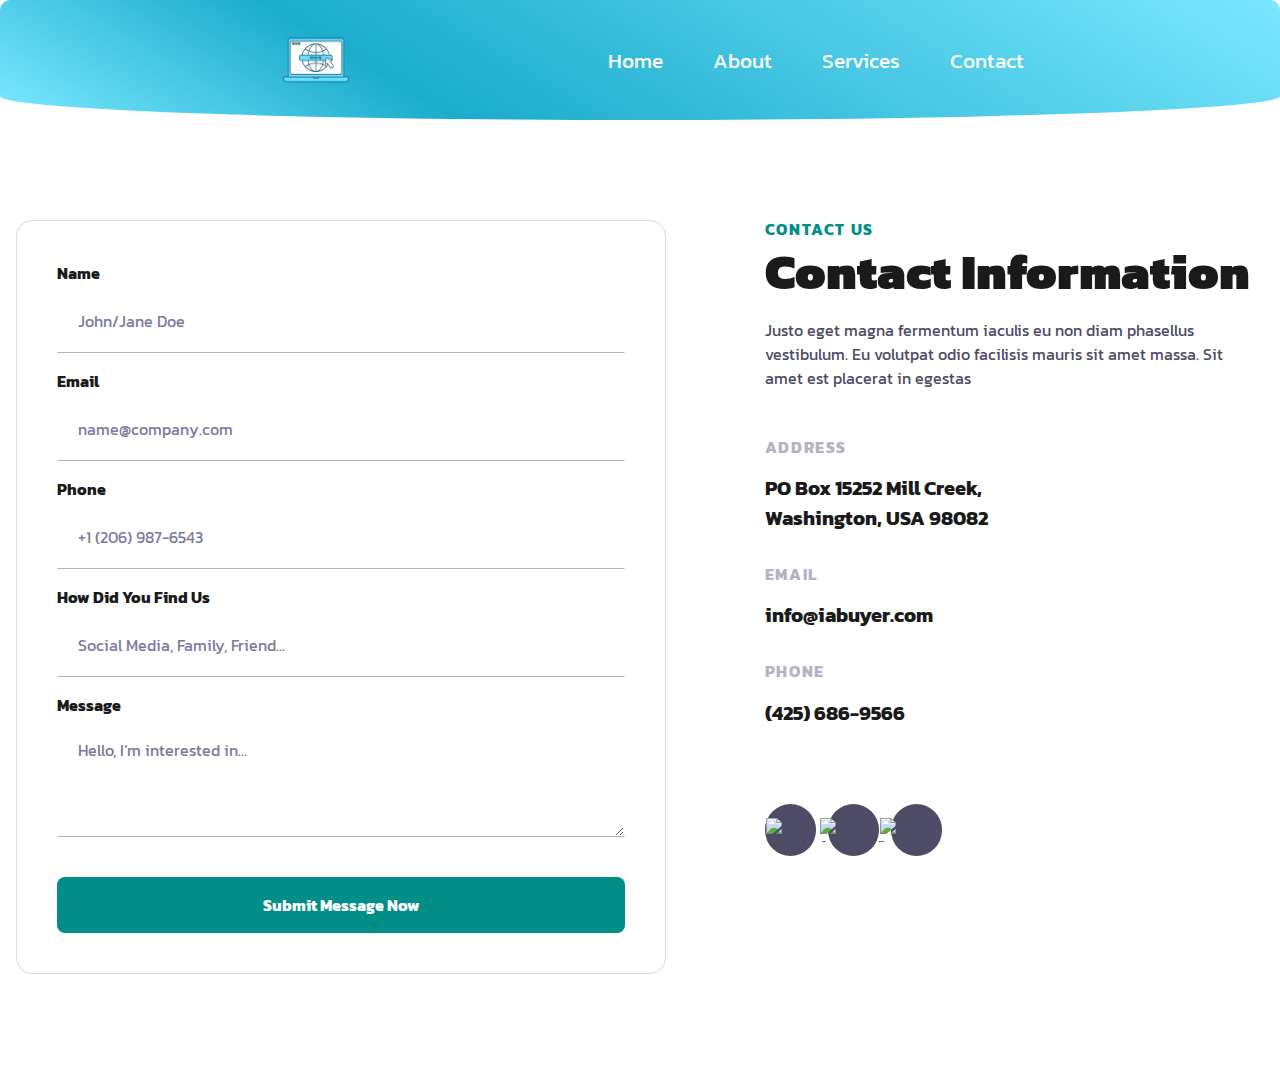
==== contact.html @ 54dea3d8 "Added a contact page and footer" ====
<!DOCTYPE html>
<html lang="en">
<head>
    <meta charset="UTF-8">
    <meta http-equiv="X-UA-Compatible" content="IE=edge">
    <meta name="viewport" content="width=device-width, initial-scale=1.0">
    <link rel="stylesheet" href="./css/style.css">
    <link rel="stylesheet" href="./css/contact.css">
    <link rel="preconnect" href="https://fonts.googleapis.com">
    <link rel="preconnect" href="https://fonts.gstatic.com" crossorigin>
    <link href="https://fonts.googleapis.com/css2?family=Kanit:wght@500&display=swap" rel="stylesheet">
    <title>Acrux Web Solutions</title>
</head>
<body>

    <header>
        <nav class="navbar">
            
            <img src="images/logo.png" class="logo-img" alt="Logo Picture">
            <ul class="nav-menu">
               
                <li class="nav-item">
                    <a href="index.html" class="nav-link">Home</a>
                </li>
                <li class="nav-item">
                    <a href="#" class="nav-link">About</a>
                </li>

                <li class="nav-item">
                    <a href="#" class="nav-link">Services</a>
                </li>

                <li class="nav-item">
                    <a href="contact.html" class="nav-link">Contact</a>
                </li>
           </ul>
           <div class="hamburger">
                <span class="bar"></span>
                <span class="bar"></span>
                <span class="bar"></span>
                <span class="bar"></span>
           </div>
       </nav>
</header>

          <!-- ============================================ -->
<!--                Contact Form                  -->
<!-- ============================================ -->
<main>
<section id="cs-contact-490">
    <div class="cs-container">
        <!-- Contact Info -->
        <div class="cs-content">
            <span class="cs-topper">Contact Us</span>
            <h2 class="cs-title">Contact Information</h2>
            <p class="cs-text">
                Justo eget magna fermentum iaculis eu non diam phasellus vestibulum. Eu volutpat odio facilisis mauris sit amet massa. Sit amet est placerat in egestas
            </p>
            
            <!--Address-->
            <span class="cs-header">Address</span>
            <a href="" class="cs-link">
                PO Box 15252 Mill Creek, <br>Washington, USA 98082
            </a>
            <!--Email-->
            <span class="cs-header">Email</span>
            <a href="mailtp:info@iabuyer.com" class="cs-link">info@iabuyer.com</a>
            <!--Phone-->
            <span class="cs-header">Phone</span>
            <a href="tel:425-686-9566" class="cs-link">(425) 686-9566</a>

            <!--Social Buttons-->
            <div class="cs-social">
                <a class="cs-social-link" aria-label="visit google profile" href="">
                    <img class="cs-social-img" aria-hidden="true" loading="lazy" decoding="async" src="https://csimg.nyc3.digitaloceanspaces.com/Social/google.svg" alt="google" width="11" height="11">
                </a>
                <a class="cs-social-link" aria-label="visit facebook profile" href="">
                    <img class="cs-social-img" aria-hidden="true" loading="lazy" decoding="async" src="https://csimg.nyc3.digitaloceanspaces.com/Social/Facebook.svg" alt="facebook" width="6" height="11">
                </a>
                <a class="cs-social-link" aria-label="visit instagram profile" href="">
                    <img class="cs-social-img" aria-hidden="true" loading="lazy" decoding="async" src="https://csimg.nyc3.digitaloceanspaces.com/Social/instagram.svg" alt="instagram" width="11" height="11">
                </a>
            </div>
        </div>
        <!-- Form -->
        <form id="cs-form-490" name="Contact Form" method="post">
            <label>
                Name
                <input required type="text" id="name-490" name="name" placeholder="John/Jane Doe">
            </label>
            <label>
                Email
                <input required type="text" id="email-490" name="email" placeholder="name@company.com">
            </label>
            <label>
                Phone
                <input required type="text" id="phone-490" name="phone" placeholder="+1 (206) 987-6543">
            </label>
            <label>
                How Did You Find Us
                <input type="text" id="find-490" name="find-us" placeholder="Social Media, Family, Friend...">
            </label>
            <label class="cs-label-message">
                Message
                <textarea required name="Message" id="message-490" placeholder="Hello, I’m interested in..."></textarea>
            </label>
            <button class="cs-button-solid" type="submit">Submit Message Now</button>
        </form>
    </div>
</section>
 </main>

 <script src="app.js"></script>
</body>
</html>
---- css/style.css ----
* {
    padding: 0;
    margin: 0;
    box-sizing: border-box;
    font-family: 'Kanit', sans-serif;
}

html {
    scroll-behavior: smooth;
 
  }

/* HEADER NAV BAR */
header {
    background: rgb(122,231,255);
    background: linear-gradient(31deg, rgba(122,231,255,1) 1%, rgba(27,172,204,1) 31%, rgba(122,231,255,1) 100%); 
    /* min-height: 60vh; */
    border-top-left-radius:10px;
    border-top-right-radius:10px;
    border-bottom-left-radius: 50% 20%;
    border-bottom-right-radius: 50% 20%;
}

.logo-img {
    height: 120px;
    
}

li {
    list-style: none;
}

a {
    color: #393e46;  
    text-decoration: none;
}

.navbar {
    min-height: 70px;
    display: flex;
    justify-content: space-evenly;
    align-items: center;
    padding: 0 24px;
    
    
}

.nav-menu {
    display: flex;
    justify-content: space-between;
    align-items: center;
    gap: 50px;
}

.nav-link {
    transition: 1s ease;
    color: #fff;
    font-size: 1.3em;
}

.nav-link:hover {
    color: aqua;
}

.hamburger {
    display: none;
    cursor: pointer;

}

.bar {
    display: block;
    width: 32px;
    height: 3px;
    margin: 5px auto;
    -webkit-transition: all 0.3s ease-in-out;
    transition: all 0.3s ease-in-out;
    background-color: #fff;
}




/* END */

/* HEAD Info*/

.text-with-picture  {
    display: flex;
    align-items: center;
    justify-content: center;
   

}

.text-box {
    color: #fff;
    width: 20%;
   
    
}

.text-box h1 {
    font-size: 3.0em;
}

.btn{
display: inline-block;
outline: none;
cursor: pointer;
font-size: 16px;
line-height: 20px;
font-weight: 600;
border-radius: 8px;
padding: 13px 23px;
border: 1px solid #222222;
transition: box-shadow 0.2s ease 0s, -ms-transform 0.1s ease 0s, -webkit-transform 0.1s ease 0s, transform 0.1s ease 0s;
background: #fff;
color: #222222;
text-transform: uppercase;
}



/* HEAD END*/


.sec-main {
    background-color: #fff;
    color: #777473;
    /* background-color: #f5f5f5; */
}


.sec-main-two {
    background-color: #f5f5f5;
    color: #777473;
    margin-top: 75px;
    height: 60vh;
    
  
}

.sec-main-two h2 {
    font-size: 1.6em;
    text-align: center;
   
}



.demo10{background:#fff;padding:30px 0}
.pricingTable10{text-align:center}
.pricingTable10 .pricingTable-header{padding:30px 0;  background: rgb(122,231,255);
    background: linear-gradient(31deg, rgba(122,231,255,1) 1%, rgba(27,172,204,1) 31%, rgba(122,231,255,1) 100%);;position:relative;transition:all .3s ease 0s}
.pricingTable10:hover .pricingTable-header{background:#09b2c6}
.pricingTable10 .pricingTable-header:after,.pricingTable10 .pricingTable-header:before{content:"";width:16px;height:16px;border-radius:50%;border:1px solid #d9d9d8;position:absolute;bottom:12px}
.pricingTable10 .pricingTable-header:before{left:40px}
.pricingTable10 .pricingTable-header:after{right:40px}
.pricingTable10 .heading{font-size:20px;color:#fff;text-transform:uppercase;letter-spacing:2px;margin-top:0}
.pricingTable10 .price-value{display:inline-block;position:relative;font-size:55px;font-weight:700;color:#fff;transition:all .3s ease 0s}
.pricingTable10:hover .price-value{color:#fff}
.pricingTable10 .currency{font-size:30px;font-weight:700;position:absolute;top:6px;left:-19px}
.pricingTable10 .month{font-size:16px;color:#fff;position:absolute;bottom:15px;right:-30px;text-transform:uppercase}
.pricingTable10 .pricing-content{padding-top:50px;background:#fff;position:relative}
.pricingTable10 .pricing-content:after,.pricingTable10 .pricing-content:before{content:"";width:16px;height:16px;border-radius:50%;border:1px solid #7c7c7c;position:absolute;top:12px}
.pricingTable10 .pricing-content:before{left:40px}
.pricingTable10 .pricing-content:after{right:40px}
.pricingTable10 .pricing-content ul{padding:0 20px;margin:0;list-style:none}
.pricingTable10 .pricing-content ul:after,.pricingTable10 .pricing-content ul:before{content:"";width:8px;height:46px;border-radius:3px;background:linear-gradient(to bottom,#818282 50%,#727373 50%);position:absolute;top:-22px;z-index:1;box-shadow:0 0 5px #707070;transition:all .3s ease 0s}
.pricingTable10:hover .pricing-content ul:after,.pricingTable10:hover .pricing-content ul:before{background:linear-gradient(to bottom,#40c4db 50%,#34bacc 50%)}
.pricingTable10 .pricing-content ul:before{left:44px}
.pricingTable10 .pricing-content ul:after{right:44px}
.pricingTable10 .pricing-content ul li{font-size:18px;font-weight:700;color:#777473;padding:10px 0;border-bottom:1px solid #d9d9d8}
.pricingTable10 .pricing-content ul li:last-child{border-bottom:none}
.pricingTable10 .read{display:inline-block;font-size:16px;color:#fff;text-transform:uppercase;background: rgb(122,231,255);
  background: linear-gradient(31deg, rgba(122,231,255,1) 1%, rgba(27,172,204,1) 31%, rgba(122,231,255,1) 100%); ;padding:8px 25px;margin:30px 0;transition:all .3s ease 0s}
.pricingTable10 .read:hover{text-decoration:none}
.pricingTable10:hover .read{background: rgb(122,231,255);
  background: linear-gradient(31deg, rgba(122,231,255,1) 1%, rgba(27,172,204,1) 31%, rgba(122,231,255,1) 100%); }
@media screen and (max-width:990px){.pricingTable10{margin-bottom:25px}
}

   


/*-- -------------------------- -->
<---          Footer            -->
<--- -------------------------- -*/

/* Mobile - 360px */
@media only screen and (min-width: 0rem) {
    :root {
      /* remove this whole :root and put in your global css file that's shared on all pages, then just remove this section from all other Stitches you add later, only need this once in your global stylesheet */
      --primary: #FFBA43;
      --primaryLight: #001F3F;
      --secondary: #FFBA43;
      --secondaryLight: #FFBA43;
      --headerColor: #1a1a1a;
      --bodyTextColor: #6c61bd;
      --bodyTextColorWhite: #FAFBFC;
      /* 13px - 16px */
      --topperFontSize: clamp(0.8125rem, 1.6vw, 1rem);
      /* 31px - 49px */
      --headerFontSize: clamp(1.9375rem, 3.9vw, 3.0625rem);
      --bodyFontSize: 1rem;
      /* 60px - 100px top and bottom */
      --sectionPadding: clamp(3.75rem, 7.82vw, 6.25rem) 1rem;
    }
    #cs-footer-269 {
      /* remove the font family so the Stitch inherits the fonts from your global stylesheet */
    
      /* 60px - 100px top and bottom */
      padding: clamp(3.75rem, 7.82vw, 6.25rem) 1rem;
      background: rgb(122,231,255);
      background: linear-gradient(31deg, rgba(122,231,255,1) 1%, rgba(27,172,204,1) 31%, rgba(122,231,255,1) 100%); 
      /* Navigation Links */
      /* Contact Links */
    }
    #cs-footer-269 .cs-container {
      width: 100%;
      /* reset on tablet */
      max-width: 34.375rem;
      margin: auto;
      display: flex;
      justify-content: flex-start;
      align-items: flex-start;
      flex-wrap: wrap;
      /* 68px - 100px */
      column-gap: clamp(4.25rem, calc(10%), 6.25rem);
    }
    #cs-footer-269 .cs-logo-group {
      /* takes up all the space, lets the other ul's wrap below it */
      width: 100%;
      position: relative;
    }
    #cs-footer-269 .cs-logo {
      /* 210px - 240px */
      width: clamp(13.125rem, 8vw, 15rem);
      height: auto;
      display: block;
      /* 28px - 44px */
      margin-bottom: clamp(1.75rem, 4.17vw, 2.75rem);
    }
    #cs-footer-269 .cs-logo-img {
      width: 100%;
      height: auto;
    }
    #cs-footer-269 .cs-text {
      /* 14px - 16px */
      font-size: clamp(0.875rem, 2.5vw, 1rem);
      line-height: 1.5em;
      margin: 0;
      margin-bottom: 2rem;
      /* changes to 305px at desktop */
      max-width: 33.75rem;
      color: var(--bodyTextColorWhite);
    }
    #cs-footer-269 .cs-nav {
      padding: 0;
      margin: 0;
    }
    #cs-footer-269 .cs-nav-li {
      list-style: none;
      line-height: 1.5em;
      margin-bottom: 0.5rem;
    }
    #cs-footer-269 .cs-nav-li:last-of-type {
      margin-bottom: 0;
    }
    #cs-footer-269 .cs-header {
      font-size: 1rem;
      line-height: 1.5em;
      font-weight: 700;
      margin-bottom: 0.875rem;
      color: var(--bodyTextColorWhite);
      position: relative;
      display: block;
    }
    #cs-footer-269 .cs-nav-link {
      font-size: 1rem;
      text-decoration: none;
      line-height: 1.5em;
      color: var(--bodyTextColorWhite);
      position: relative;
    }
    #cs-footer-269 .cs-nav-link:before {
      /* underline */
      content: '';
      width: 0%;
      height: 0.125rem;
      /* current color of the parent */
      background: currentColor;
      opacity: 1;
      position: absolute;
      display: block;
      bottom: -0.125rem;
      left: 0;
      transition: width .3s;
    }
    #cs-footer-269 .cs-nav-link:hover:before {
      width: 100%;
    }
    #cs-footer-269 .cs-contact {
      margin: 0;
      padding: 0;
      width: auto;
      display: flex;
      flex-direction: column;
      align-self: stretch;
    }
    #cs-footer-269 .cs-contact-li {
      list-style: none;
      margin-bottom: 0rem;
    }
    #cs-footer-269 .cs-contact-li:last-of-type {
      margin-bottom: 0;
    }
    #cs-footer-269 .cs-contact-link {
      font-size: 1rem;
      text-decoration: none;
      line-height: 1.5em;
      text-align: left;
      color: var(--bodyTextColorWhite);
      display: inline-block;
    }
    #cs-footer-269 .cs-contact-link:hover {
      text-decoration: underline;
    }
    #cs-footer-269 .cs-address {
      font-size: 1rem;
      margin-bottom: 1.25rem;
    }
    #cs-footer-269 .cs-social-group {
      /* pushes away from the other flex items */
      margin-top: auto;
      margin-left: auto;
    }
    #cs-footer-269 .cs-social {
      display: inline-flex;
      justify-content: flex-start;
      gap: 0.75rem;
    }
    #cs-footer-269 .cs-social-link {
      width: 1.5rem;
      height: 1.5rem;
      background: rgb(122,231,255);
      background: linear-gradient(31deg, rgba(122,231,255,1) 1%, rgba(27,172,204,1) 31%, rgba(122,231,255,1) 100%); 
      border-radius: 50%;
      display: flex;
      justify-content: center;
      align-items: center;
      position: relative;
      z-index: 1;
      transition: transform 0.3s, background-color 0.3s;
    }
    #cs-footer-269 .cs-social-link:hover {
      background-color: var(--primary);
      transform: translateY(-0.1875rem);
    }
    #cs-footer-269 .cs-social-img {
      height: 0.8125rem;
      width: auto;
      display: block;
    }
  }
  /* Tablet - 768px */
  @media only screen and (min-width: 48rem) {
    #cs-footer-269 .cs-container {
      max-width: 80rem;
      row-gap: 0;
    }
    #cs-footer-269 .cs-logo-group {
      width: auto;
      /* pushes everything to the right of it as far as possible in a flexbox */
      margin-right: auto;
    }
    #cs-footer-269 .cs-text {
      width: 80%;
      max-width: 19.0625rem;
      margin: 0;
    }
    #cs-footer-269 .cs-nav,
    #cs-footer-269 .cs-contact {
      /* 8px - 12px */
      margin-top: clamp(0.5rem, 1.2vw, 0.75rem);
    }
  }
                                  


                           

/* MEDIA QUERIESSSSS */

@media(max-width: 768px) {

    .navbar {
        display: flex;
        justify-content: space-between;
        align-items: center;
    }

    .hamburger {
        display: block;
        
    }

    .hamburger.active .bar:nth-child(2) {
        opacity: 0;
    }

    .hamburger.active .bar:nth-child(1) {
        transform: translateY(8px) rotate(45deg);
    }

    .hamburger.active .bar:nth-child(3) {
        transform: translateY(-8px) rotate(-45deg);
    }

    .nav-menu {
        position: fixed;
        left: -100%;
        top: 120px;
        gap: 0;
        flex-direction: column;
        background: #000C66;
        width: 50%;
        height: 50%;
        text-align: center;
        transition: 0.3s;
        z-index: 2;
        
    }

    .nav-item {
        margin: 16px 0;
        
    }

    .nav-menu.active {
        left: 0;
    }

    .nav-link { 
        color: #fff;
    }
  
   

}

@media(max-width: 480px) {

    header {
       margin-bottom: 75px;
    }
  
    .nav-item {
        margin: 13px 0;
        
    }

    .text-box {
        margin-left: 15px;
        width: 90%;
       
    }

    .text-box h1{
        padding-top: 10px;
        font-size: 2em;
    } 


    .text-box p{
        padding-top: 10px;
        font-size: 1.4em;
    }

    .text-box button{
        margin-top: 20px;
    }

    .text-with-picture  {
        display: flex;
        flex-direction: column;
       
    
    }

    .text-with-picture, svg {
        width: 320px;
    }
    
    .sec-main {
        text-align: center;
        padding-top: 50px;
    }

    .sec-main h2 {
        font-size: 1.6em;
   
    }
 
    .sec-main-two {
        padding-top: 150px;
        position: relative;
        z-index: 1;
        
        
    }
   
    .sec-main-two h3 {
        text-align: center;
        font-size: 2em;
        
   
    }

    .sec-main-two .bg {
         background-image: url("data:image/svg+xml,%3Csvg id='Layer_1' data-name='Layer 1' xmlns='http://www.w3.org/2000/svg' viewBox='0 0 400 300' width='406' height='306' class='illustration styles_illustrationTablet__1DWOa'%3E%3Ctitle%3E_%3C/title%3E%3Cpath d='M241.3 57.17c-35.56-9.8-73.33-15.65-109.21-11.3-16.46 2-33.66 6.59-46.33 17.88C69 78.67 60.1 103.41 55.51 124.82c-6.57 30.62 2.33 59.77 25.24 81.43 19.09 18 44.1 28.52 69.34 35.77A350.07 350.07 0 0 0 237 255.46c27.56.76 53.2-1.4 74.64-20.66 14.48-13 24.72-30.37 30.45-49 7.86-25.51 5.72-51.86-9-74.37-14-21.33-36.33-36.3-60.2-44.48C262.63 63.46 252.07 60.13 241.3 57.17Z' fill='%23e6e6e6' opacity='0.3'%3E%3C/path%3E%3Crect x='220.81' y='68.06' width='104.69' height='187.75' fill='%23c9c9c9'%3E%3C/rect%3E%3Crect x='229.47' y='89.47' width='86.65' height='132.14' fill='%23fff'%3E%3C/rect%3E%3Ccircle cx='273.47' cy='238.52' r='10.24' fill='%23fff' opacity='0.56'%3E%3C/circle%3E%3Crect x='264.3' y='75.4' width='29.35' height='4.28' opacity='0.12'%3E%3C/rect%3E%3Ccircle cx='253.67' cy='78.01' r='4.78' fill='%23fff'%3E%3C/circle%3E%3Cpath d='M254.65 175.75l-7.83 8.17a5.85 5.85 0 0 1-9.26-1.09l-10.11-17.25a5.65 5.65 0 0 1-.62-1.53c-.44-1.85-1.66-6.36-3-6.87-1.7-.63-2.12 3.54-2.12 3.54s-4.89-3.26-7 0c-1.26 1.95 1.83 4.53 4.55 6.31a11.77 11.77 0 0 1 4.79 6.28c2.59 8.21 8.93 25.63 16.39 27.06 9.78 1.89 27-12.84 27-12.84Z' fill='%23f4a28c'%3E%3C/path%3E%3Cpath d='M273.64 148.69s-31.15 5.05-27.33 26.57c2.77 15.59 10.9 14.48 10.48 26.36l-.18 7.56 33.14-1s-2.11-14.9 2-25.51S307.29 145.86 273.64 148.69Z' fill='%2368e1fd'%3E%3C/path%3E%3Cpolygon points='280.85 130.09 282.29 148.88 271.88 148.93 275.01 135.24 280.85 130.09' fill='%23f4a28c'%3E%3C/polygon%3E%3Cpath d='M283 152.7s-16.19 4.85-11.09 18.79 13.24 22.78 5.05 27.23-20.32 10.46-20.32 10.46h28l6.66-7.27 5.76-21Z' opacity='0.09'%3E%3C/path%3E%3Cpath d='M274.2 138.21a6.88 6.88 0 0 0 3.52-1.73s-.43 3.42-4.48 6.51Z' fill='%23ce8172' opacity='0.31'%3E%3C/path%3E%3Cpath d='M270.4 128.51s-.63 5.72.24 9.55a2.9 2.9 0 0 0 3.47 2.17 6.37 6.37 0 0 0 5.1-4.68l1.84-5a5.15 5.15 0 0 0-2.14-5.57C275.73 122.59 270.61 125 270.4 128.51Z' fill='%23f4a28c'%3E%3C/path%3E%3Cpolygon points='256.61 209.18 252.54 221.49 294.64 221.49 289.75 208.18 256.61 209.18' fill='%2324285b'%3E%3C/polygon%3E%3Cpath d='M276.39 133.58s.1-2.21 1.76-2 1.54 3.41-.73 3.65Z' fill='%23f4a28c'%3E%3C/path%3E%3Cpath d='M270.19 132.13l-1.66 2.18a.92.92 0 0 0 .54 1.46l2.19.46Z' fill='%23f4a28c'%3E%3C/path%3E%3Cpath d='M278.15 131.58s-6.92 17-1.38 20.19 15.41 2.54 16.71-4.69-5.78-9-5.84-19.15-19.5-9.4-19.71-3.59S278.15 131.58 278.15 131.58Z' fill='%23ffd200'%3E%3C/path%3E%3Cpath d='M283 152.7a8.28 8.28 0 0 1 12.24 1.91 44.41 44.41 0 0 1 7.23 26.79c-1.14 20.11 3.19 32.3-17.86 27.78-15.35-3.3-34-28.49-34-28.49s-6.24-4.13-1.42-10.22 8.51 8.36 8.51 8.36 25.23 21 30.33 14.92C292.46 188.38 269.88 163.78 283 152.7Z' fill='%23f4a28c'%3E%3C/path%3E%3Crect x='74.5' y='44.18' width='104.69' height='187.75' fill='%23c9c9c9'%3E%3C/rect%3E%3Crect x='83.16' y='65.59' width='86.65' height='132.14' fill='%23fff'%3E%3C/rect%3E%3Ccircle cx='127.16' cy='214.64' r='10.24' fill='%23fff' opacity='0.56'%3E%3C/circle%3E%3Crect x='117.99' y='51.52' width='29.35' height='4.28' opacity='0.12'%3E%3C/rect%3E%3Ccircle cx='107.36' cy='54.13' r='4.78' fill='%23fff'%3E%3C/circle%3E%3Cpath d='M149.81 148.19s-.64 22.84 10 27.36c13.22 5.64 27.91-7 34.24-13.46a11.77 11.77 0 0 1 6.84-3.47 9.64 9.64 0 0 0 6-3c3.61-4-4.25-7.66-7.44-4.68a2 2 0 0 0-1.06-2.9c-1-.56-1.88.86-2.47 2.45a8.33 8.33 0 0 1-5 5l-14.44 5.12a5.85 5.85 0 0 1-7.9-6.44l1.23-7.23Z' fill='%23f4a28c'%3E%3C/path%3E%3Cpath d='M154.14 113.11s19.46 8.3 16.48 38.7l-19-1.63Z' fill='%2368e1fd'%3E%3C/path%3E%3Cpath d='M154.14 113.11s19.46 8.3 16.48 38.7l-19-1.63Z' fill='%23fff' opacity='0.36'%3E%3C/path%3E%3Cpolygon points='133.88 87.07 128.48 106.09 139.18 108.32 138.81 93.58 133.88 87.07' fill='%23f4a28c'%3E%3C/polygon%3E%3Cpath d='M139 96.8a7.14 7.14 0 0 1-3.26-2.51s-.27 3.61 3.25 7.63Z' fill='%23ce8172' opacity='0.31'%3E%3C/path%3E%3Cpath d='M128.48 106.09l6.35 1.32s29 3.13 30.21 19.52-15.23 58.25-15.23 58.25h-44S70.59 101.76 128.48 106.09Z' fill='%2368e1fd'%3E%3C/path%3E%3Cpath d='M145 87.62s-.54 6-2.24 9.77a3 3 0 0 1-4 1.51A6.69 6.69 0 0 1 134.43 93l-.86-5.5a5.44 5.44 0 0 1 3.36-5.29C140.71 80.42 145.47 84 145 87.62Z' fill='%23f4a28c'%3E%3C/path%3E%3Cpath d='M115.49 113.73s15 8.74 11.55 28.51-9.3 26.58 3.11 23.81 17.51-9 17.51-9 8.93 7.28 0 12.81-21 5.51-23 15.3H105.83s-1.53-4.29-3.55-9.69S115.49 113.73 115.49 113.73Z' opacity='0.09'%3E%3C/path%3E%3Cpath d='M143.44 87.61a24.08 24.08 0 0 1-5.4-1.4 5 5 0 0 1-1 5.44 4.1 4.1 0 0 1-5.16.74l1.46-7.61a6.15 6.15 0 0 1 4-4.85 22.17 22.17 0 0 1 2.77-.8c2.35-.49 5.31 1.55 7.55.42a1.45 1.45 0 0 1 2.1 1.34c-.07 2.38-1.13 6-4.5 6.67A5.86 5.86 0 0 1 143.44 87.61Z' fill='%23ffd200'%3E%3C/path%3E%3Cpath d='M137.74 91.59s.36-2.3-1.39-2.43-2.29 3.19 0 3.91Z' fill='%23f4a28c'%3E%3C/path%3E%3Ccircle cx='177.67' cy='157.04' r='35.33' opacity='0.08'%3E%3C/circle%3E%3Ccircle cx='177.67' cy='157.04' r='35.33' fill='%23ffd200'%3E%3C/circle%3E%3Cg opacity='0.08'%3E%3Ccircle cx='178.25' cy='149.63' r='35.33'%3E%3C/circle%3E%3C/g%3E%3Ccircle cx='177.67' cy='157.04' r='35.33' opacity='0.08'%3E%3C/circle%3E%3Ccircle cx='178.25' cy='149.63' r='35.33' fill='%23ffd200'%3E%3C/circle%3E%3Cpath d='M176.23 133.92c1-.2 1.35.08 1.55 1.06l.42 2.09c4-.24 6.68 1.26 9 4.33.72.92.62 1.51-.43 2.26L184.9 145c-.88.66-1.39.54-2.15-.37a5.45 5.45 0 0 0-6.12-2.17c-3.62.73-5.06 2.13-4.57 4.56.32 1.57 2 2.26 3.52 2.26a24.89 24.89 0 0 0 3.16-.15 20.36 20.36 0 0 1 5.88 0 7.78 7.78 0 0 1 2.79.85 8.42 8.42 0 0 1 3.47 5.51c.93 4.64-1.54 8.42-6.86 10.34l.44 2.21c.2 1 0 1.38-1 1.58l-2.34.47c-1 .2-1.39-.07-1.59-1l-.44-2.17c-4.37.31-7.66-1.29-9.84-4.83a1.42 1.42 0 0 1 .58-2.16l1.93-1.19c1-.6 1.51-.44 2.2.53 1.42 2.2 3.57 3 6.47 2.42 3.92-.8 5.62-2.43 5.12-4.94a2.67 2.67 0 0 0-2.37-2.27 15 15 0 0 0-4.38 0 19.07 19.07 0 0 1-5.95-.08 8.14 8.14 0 0 1-2.76-.9 7.94 7.94 0 0 1-3.47-5.33c-.93-4.6 1.34-8.25 6.65-10.08l-.42-2.08c-.2-1 .07-1.39 1-1.59Z' fill='%23fff'%3E%3C/path%3E%3Cpath d='M92.28 148.68s-2.48 25.4 10 26.81c9.41 1.07 24.5-4.24 33.72-6.87 4-1.14 5.93-1.67 9-4.47 3.67-3.36 8.77-5.75 4.81-8.94-7-5.67-12 4-12 4a78.18 78.18 0 0 1-18.06 3 7.38 7.38 0 0 1-7.33-9.28l2.33-8.75S98.21 128.75 92.28 148.68Z' fill='%23f4a28c'%3E%3C/path%3E%3Cpath d='M144.42 91.39 145.67 94a1 1 0 0 1-.86 1.39l-2.35 0Z' fill='%23f4a28c'%3E%3C/path%3E%3Cpath d='M105.24 111.74c-6.45 5-16.23 16-16 36.74l26.64 1.7s7.7-22.8-.35-36.45A7 7 0 0 0 105.24 111.74Z' fill='%2368e1fd'%3E%3C/path%3E%3Cpath d='M105.24 111.74c-6.45 5-16.23 16-16 36.74l26.64 1.7s7.7-22.8-.35-36.45A7 7 0 0 0 105.24 111.74Z' fill='%23fff' opacity='0.36'%3E%3C/path%3E%3Cpolygon points='105.83 185.18 105.83 198.15 153.83 198.15 149.81 185.18 105.83 185.18' fill='%2324285b'%3E%3C/polygon%3E%3Cpath d='M210.68 145.66a6.1 6.1 0 0 0-1.49 3.66 3.55 3.55 0 0 0 .39 2.11 3.26 3.26 0 0 0 .93.92c1.45 1 3.68 1.16 4.84-.18a4.41 4.41 0 0 0 .87-2.85c0-1.2.14-3.57-.82-4.49C214.11 143.59 211.69 144.59 210.68 145.66Z' fill='%23f4a28c'%3E%3C/path%3E%3C/svg%3E");
         position: absolute;
         z-index: -1;
         top: 0;
         bottom: 0;
         left: 0;
         right: 0;
         opacity: .2;
   
    }

    .includes {
        padding-top: 40px;
        display: flex;
        flex-direction: column;
        align-items: center;
    }

      

    hr {
        border: 0;
        height: 1px;
        background-image: linear-gradient(to right, rgba(0, 0, 0, 0), rgba(0, 0, 0, 0.75), rgba(0, 0, 0, 0));
    }
}
---- css/contact.css ----
/*-- -------------------------- -->
<---          Contact           -->
<--- -------------------------- -*/

/* Mobile - 360px */
@media only screen and (min-width: 0em) {
    :root {
      /* remove this whole :root and put in your global css file that's shared on all pages, then just remove this section from all other Stitches you add later, only need this once in your global stylesheet */
      --primary: #008E87;
      --primaryLight: #8EFFF9;
      --secondary: #FFBA43;
      --secondaryLight: #FFBA43;
      --headerColor: #1a1a1a;
      --bodyTextColor: #4E4B66;
      --bodyTextColorWhite: #FAFBFC;
      /* 13px - 16px */
      --topperFontSize: clamp(0.8125rem, 1.6vw, 1rem);
      /* 31px - 49px */
      --headerFontSize: clamp(1.9375rem, 3.9vw, 3.0625rem);
      --bodyFontSize: 1rem;
      /* 60px - 100px top and bottom */
      --sectionPadding: clamp(3.75rem, 7.82vw, 6.25rem) 1rem;
    }
    #cs-contact-490 {
      font-family: 'Kanit', sans-serif;
      padding: var(--sectionPadding);
    }
    #cs-contact-490 .cs-container {
      width: 100%;
      /* changes to 1280px at desktop */
      max-width: 34.375rem;
      margin: auto;
      display: flex;
      flex-direction: column;
      justify-content: center;
      align-items: flex-start;
      gap: 3rem;
    }
    #cs-contact-490 .cs-content {
      max-width: 32.625rem;
      text-align: left;
    }
    #cs-contact-490 .cs-topper {
      font-size: var(--topperFontSize);
      line-height: 1.2em;
      text-transform: uppercase;
      text-align: inherit;
      letter-spacing: .1em;
      font-weight: 700;
      color: var(--primary);
      margin-bottom: 0.25rem;
      display: block;
    }
    #cs-contact-490 .cs-title {
      font-size: var(--headerFontSize);
      font-weight: 900;
      line-height: 1.2em;
      text-align: inherit;
      max-width: 43.75rem;
      margin: 0 0 1rem 0;
      color: var(--headerColor);
      position: relative;
    }
    #cs-contact-490 .cs-text {
      font-size: var(--bodyFontSize);
      line-height: 1.5em;
      text-align: inherit;
      width: 100%;
      max-width: 40.625rem;
      margin: 0;
      color: var(--bodyTextColor);
    }
    #cs-contact-490 .cs-text {
      /* 16px - 48px */
      margin: 0 0 clamp(1rem, 4.4vw, 3rem) 0;
    }
    #cs-contact-490 .cs-header {
      /* 13px - 16px */
      font-size: clamp(0.8125rem, 1.5vw, 1rem);
      line-height: 1.2em;
      text-transform: uppercase;
      font-weight: 700;
      letter-spacing: .1em;
      margin: 0 0 1rem 0;
      color: #B4B2C7;
      display: block;
    }
    #cs-contact-490 .cs-link {
      /* 16px - 20px */
      font-size: clamp(1rem, 2vw, 1.25rem);
      text-decoration: none;
      line-height: 1.5em;
      font-weight: 700;
      /* 16px - 32px */
      margin: 0 0 clamp(1rem, 2.5vw, 2rem);
      color: var(--headerColor);
      display: block;
    }
    #cs-contact-490 .cs-link:hover {
      text-decoration: underline;
    }
    #cs-contact-490 .cs-link:last-of-type {
      margin-bottom: 0;
    }
    #cs-contact-490 .cs-social {
      /* 32px - 80px */
      margin-top: clamp(2rem, 6vw, 5rem);
      display: inline-flex;
      justify-content: flex-start;
      gap: 0.75em;
    }
    #cs-contact-490 .cs-social-link {
      /* 32px - 52px */
      width: clamp(2rem, 4vw, 3.25rem);
      height: clamp(2rem, 4vw, 3.25rem);
      background-color: #4E4B66;
      border-radius: 50%;
      display: flex;
      justify-content: center;
      align-items: center;
      position: relative;
      z-index: 1;
      transition: transform 0.3s, background-color 0.3s;
    }
    #cs-contact-490 .cs-social-link:hover {
      background-color: var(--primary);
      transform: translateY(-0.1875rem);
    }
    #cs-contact-490 .cs-social-img {
      /* 14px - 24px */
      height: clamp(0.875rem, 2vw, 1.5rem);
      width: auto;
      display: block;
    }
    #cs-contact-490 #cs-form-490 {
      width: 100%;
      max-width: 40.625rem;
      /* 32px - 40px */
      margin-bottom: clamp(2rem, 5.3vw, 2.5rem);
      /* 20px - 40px */
      padding: clamp(1.25rem, 4.5vw, 2.5rem);
      /* prevents padding from affecting width and height */
      box-sizing: border-box;
      border: 1px solid #DAD9E3;
      border-radius: 1rem;
    }
    #cs-contact-490 #cs-form-490 label {
      /* 14px - 16px */
      font-size: clamp(0.875rem, 1.3vw, 1rem);
      line-height: 1.5em;
      font-weight: 700;
      /* 16px - 20px */
      margin-bottom: clamp(1rem, 1em, 1.25rem);
      color: var(--headerColor);
      display: flex;
      justify-content: center;
      align-items: flex-start;
      flex-direction: column;
    }
    #cs-contact-490 #cs-form-490 .cs-label-message {
      /* 32px - 40px */
      margin-bottom: clamp(2rem, 4.5vw, 2.5rem);
    }
    #cs-contact-490 #cs-form-490 input,
    #cs-contact-490 #cs-form-490 textarea {
      font-size: 1rem;
      width: 100%;
      height: 4rem;
      margin-top: 0.25rem;
      padding-left: 1.25rem;
      /* set transparent border so on hover border doesn't make it glitch */
      border: 1px solid transparent;
      border-bottom: 1px solid #B4B2C7;
      /* prevents border & padding from affecting height */
      box-sizing: border-box;
      transition: border .3s;
    }
    #cs-contact-490 #cs-form-490 input:hover,
    #cs-contact-490 #cs-form-490 textarea:hover {
      border: 1px solid var(--primary);
    }
    #cs-contact-490 #cs-form-490 input::placeholder,
    #cs-contact-490 #cs-form-490 textarea::placeholder {
      color: #7D799C;
    }
    #cs-contact-490 #cs-form-490 textarea {
      font-family: 'Kanit', sans-serif;
      margin: 0;
      padding-top: 1.25rem;
      min-height: 7.5rem;
    }
    #cs-contact-490 .cs-button-solid {
      font-size: 1rem;
      /* 46px - 56px */
      line-height: clamp(2.875em, 5.5vw, 3.5em);
      text-decoration: none;
      font-weight: 700;
      text-align: center;
      margin: auto;
      width: 100%;
      color: #fff;
      padding: 0 1.5rem;
      background-color: var(--primary);
      border: none;
      border-radius: 0.5rem;
      display: inline-block;
      position: relative;
      z-index: 1;
      /* prevents padding from adding to the width */
      box-sizing: border-box;
    }
    #cs-contact-490 .cs-button-solid:before {
      content: '';
      position: absolute;
      height: 100%;
      width: 0%;
      background: #000;
      opacity: 1;
      top: 0;
      left: 0;
      z-index: -1;
      border-radius: 0.5rem;
      transition: width .3s;
    }
    #cs-contact-490 .cs-button-solid:hover {
      cursor: pointer;
    }
    #cs-contact-490 .cs-button-solid:hover:before {
      width: 100%;
    }
  }
  /* Tablet - 700px */
  @media only screen and (min-width: 43.75em) {
    #cs-contact-490 .cs-container {
      max-width: 80rem;
      flex-direction: row;
      justify-content: space-between;
    }
    #cs-contact-490 .cs-content {
      width: 40%;
      /* pushes it to the right */
      order: 2;
      flex: none;
    }
    #cs-contact-490 #cs-form-490 {
      margin: 0;
    }
  }
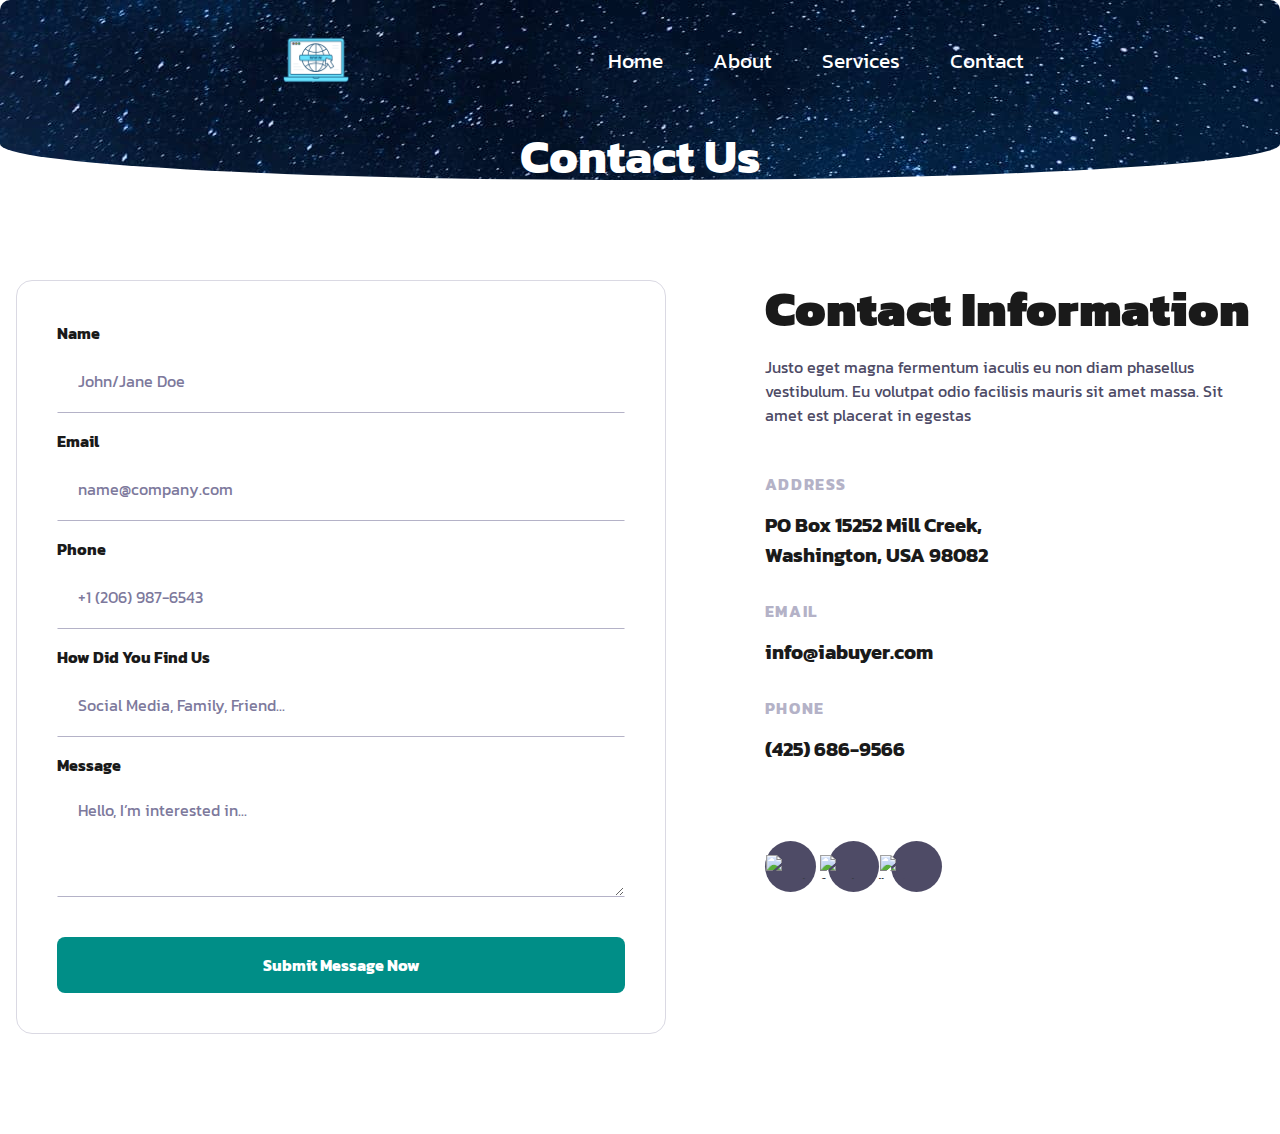
==== commit baf14f7a: "completed home page, now added the contact page." ====
--- a/contact.html
+++ b/contact.html
@@ -41,17 +41,19 @@
                 <span class="bar"></span>
            </div>
        </nav>
+       <h2 class="contact-us">Contact Us</h2>
 </header>
 
           <!-- ============================================ -->
 <!--                Contact Form                  -->
 <!-- ============================================ -->
 <main>
+   
 <section id="cs-contact-490">
     <div class="cs-container">
         <!-- Contact Info -->
         <div class="cs-content">
-            <span class="cs-topper">Contact Us</span>
+            
             <h2 class="cs-title">Contact Information</h2>
             <p class="cs-text">
                 Justo eget magna fermentum iaculis eu non diam phasellus vestibulum. Eu volutpat odio facilisis mauris sit amet massa. Sit amet est placerat in egestas
--- a/css/style.css
+++ b/css/style.css
@@ -85,24 +85,12 @@
 
 /* HEAD Info*/
 
-.text-with-picture  {
-    display: flex;
-    align-items: center;
-    justify-content: center;
-   
-
-}
 
 .text-box {
     color: #fff;
-    width: 20%;
-   
-    
-}
-
-.text-box h1 {
-    font-size: 3.0em;
-}
+  
+}
+
 
 .btn{
 display: inline-block;
@@ -115,8 +103,8 @@
 padding: 13px 23px;
 border: 1px solid #222222;
 transition: box-shadow 0.2s ease 0s, -ms-transform 0.1s ease 0s, -webkit-transform 0.1s ease 0s, transform 0.1s ease 0s;
-background: #fff;
-color: #222222;
+background: #fff;;
+color: #141414;
 text-transform: uppercase;
 }
 
@@ -132,56 +120,322 @@
 }
 
 
-.sec-main-two {
-    background-color: #f5f5f5;
-    color: #777473;
-    margin-top: 75px;
-    height: 60vh;
-    
-  
-}
-
-.sec-main-two h2 {
-    font-size: 1.6em;
+
+
+
+
+/*-- -------------------------- -->
+<---          Pricing           -->
+<--- -------------------------- -*/
+
+/* Mobile */
+@media only screen and (min-width: 0rem) {
+  :root {
+    /* remove this whole :root and put in your global css file that's shared on all pages, then just remove this section from all other Stitches you add later, only need this once in your global stylesheet */
+    --primary: #007CFB;
+    --primaryLight: #3396fc;
+    --secondary: #FF9900;
+    --secondaryLight: #FFBA43;
+    --headerColor: #1a1a1a;
+    --bodyTextColor: #4E4B66;
+    --bodyTextColorWhite: #FAFBFC;
+    /* 13px - 16px */
+    --topperFontSize: clamp(0.8125rem, 1.6vw, 1rem);
+    /* 31px - 49px */
+    --headerFontSize: clamp(1.9375rem, 3.9vw, 3.0625rem);
+    --bodyFontSize: 1rem;
+    /* 60px - 100px top and bottom */
+    --sectionPadding: clamp(3.75rem, 7.82vw, 6.25rem) 1rem;
+  }
+  #pricing-357 {
+    /* remove the font family so the Stitch inherits the fonts from your global stylesheet */
+   
+    padding: var(--sectionPadding);
+    background-color: #fff;
+  }
+  #pricing-357 .cs-container {
+    width: 100%;
+    max-width: 80rem;
+    margin: auto;
+    display: flex;
+    flex-direction: column;
+    align-items: center;
+    /* 48px - 64px */
+    gap: clamp(3rem, 6vw, 4rem);
+  }
+  #pricing-357 .cs-content {
+    /* set text align to left if content needs to be left aligned */
     text-align: center;
-   
-}
-
-
-
-.demo10{background:#fff;padding:30px 0}
-.pricingTable10{text-align:center}
-.pricingTable10 .pricingTable-header{padding:30px 0;  background: rgb(122,231,255);
-    background: linear-gradient(31deg, rgba(122,231,255,1) 1%, rgba(27,172,204,1) 31%, rgba(122,231,255,1) 100%);;position:relative;transition:all .3s ease 0s}
-.pricingTable10:hover .pricingTable-header{background:#09b2c6}
-.pricingTable10 .pricingTable-header:after,.pricingTable10 .pricingTable-header:before{content:"";width:16px;height:16px;border-radius:50%;border:1px solid #d9d9d8;position:absolute;bottom:12px}
-.pricingTable10 .pricingTable-header:before{left:40px}
-.pricingTable10 .pricingTable-header:after{right:40px}
-.pricingTable10 .heading{font-size:20px;color:#fff;text-transform:uppercase;letter-spacing:2px;margin-top:0}
-.pricingTable10 .price-value{display:inline-block;position:relative;font-size:55px;font-weight:700;color:#fff;transition:all .3s ease 0s}
-.pricingTable10:hover .price-value{color:#fff}
-.pricingTable10 .currency{font-size:30px;font-weight:700;position:absolute;top:6px;left:-19px}
-.pricingTable10 .month{font-size:16px;color:#fff;position:absolute;bottom:15px;right:-30px;text-transform:uppercase}
-.pricingTable10 .pricing-content{padding-top:50px;background:#fff;position:relative}
-.pricingTable10 .pricing-content:after,.pricingTable10 .pricing-content:before{content:"";width:16px;height:16px;border-radius:50%;border:1px solid #7c7c7c;position:absolute;top:12px}
-.pricingTable10 .pricing-content:before{left:40px}
-.pricingTable10 .pricing-content:after{right:40px}
-.pricingTable10 .pricing-content ul{padding:0 20px;margin:0;list-style:none}
-.pricingTable10 .pricing-content ul:after,.pricingTable10 .pricing-content ul:before{content:"";width:8px;height:46px;border-radius:3px;background:linear-gradient(to bottom,#818282 50%,#727373 50%);position:absolute;top:-22px;z-index:1;box-shadow:0 0 5px #707070;transition:all .3s ease 0s}
-.pricingTable10:hover .pricing-content ul:after,.pricingTable10:hover .pricing-content ul:before{background:linear-gradient(to bottom,#40c4db 50%,#34bacc 50%)}
-.pricingTable10 .pricing-content ul:before{left:44px}
-.pricingTable10 .pricing-content ul:after{right:44px}
-.pricingTable10 .pricing-content ul li{font-size:18px;font-weight:700;color:#777473;padding:10px 0;border-bottom:1px solid #d9d9d8}
-.pricingTable10 .pricing-content ul li:last-child{border-bottom:none}
-.pricingTable10 .read{display:inline-block;font-size:16px;color:#fff;text-transform:uppercase;background: rgb(122,231,255);
-  background: linear-gradient(31deg, rgba(122,231,255,1) 1%, rgba(27,172,204,1) 31%, rgba(122,231,255,1) 100%); ;padding:8px 25px;margin:30px 0;transition:all .3s ease 0s}
-.pricingTable10 .read:hover{text-decoration:none}
-.pricingTable10:hover .read{background: rgb(122,231,255);
-  background: linear-gradient(31deg, rgba(122,231,255,1) 1%, rgba(27,172,204,1) 31%, rgba(122,231,255,1) 100%); }
-@media screen and (max-width:990px){.pricingTable10{margin-bottom:25px}
-}
-
-   
+    width: 100%;
+    display: flex;
+    flex-direction: column;
+    /* centers content horizontally, set to flex-start to left align */
+    align-items: center;
+  }
+  #pricing-357 .cs-topper {
+    font-size: var(--topperFontSize);
+    line-height: 1.2em;
+    text-transform: uppercase;
+    text-align: inherit;
+    letter-spacing: .1rem;
+    font-weight: 700;
+    color: #000;
+    margin-bottom: 0.25rem;
+    display: block;
+  }
+  #pricing-357 .cs-title {
+    font-size: var(--headerFontSize);
+    font-weight: 900;
+    line-height: 1.2em;
+    text-align: inherit;
+    max-width: 43.75rem;
+    margin: 0 0 1rem 0;
+    color: #000;
+    position: relative;
+  }
+  #pricing-357 .cs-text {
+    font-size: var(--bodyFontSize);
+    line-height: 1.5em;
+    text-align: inherit;
+    width: 100%;
+    max-width: 40.625rem;
+    margin: 0;
+    color: #000;
+  }
+  #pricing-357 .cs-card-group {
+    width: 100%;
+    margin: 0;
+    padding: 0;
+    display: flex;
+    justify-content: center;
+    align-items: center;
+    flex-direction: column;
+    /* 16px - 20px */
+    gap: clamp(1rem, 2vw, 1.25rem);
+  }
+  #pricing-357 .cs-item {
+    list-style: none;
+    /* 20px - 32px top & bottom */
+    /* 16px - 32px left & right */
+    padding: clamp(1.25rem, 3vw, 2rem) clamp(1rem, 2.4vw, 2rem);
+    width: 100%;
+    max-width: 25.8125rem;
+    border-radius: 1rem;
+    background: #fff;
+    border: 1px solid #E8E8E8;
+    /* prevents padding from adding to height and width */
+    box-sizing: border-box;
+  }
+  #pricing-357 .cs-item:nth-of-type(2) .cs-option2-text,
+  #pricing-357 .cs-item:nth-of-type(2) .cs-option1-text {
+    transition-delay: .1s;
+  }
+  #pricing-357 .cs-item:nth-of-type(3) .cs-option2-text,
+  #pricing-357 .cs-item:nth-of-type(3) .cs-option1-text {
+    transition-delay: .2s;
+  }
+  #pricing-357 .cs-popular {
+    background: var(--primary);
+    position: relative;
+    /* clips the popular tag */
+    overflow: hidden;
+    /* send to the top */
+    order: -1;
+  }
+  #pricing-357 .cs-popular:before {
+    /* Most Popular Tag */
+    content: 'Popular';
+    font-size: 0.875rem;
+    text-align: center;
+    line-height: 1.8125em;
+    font-weight: 700;
+    width: 10.625rem;
+    padding: 0 0.75rem;
+    color: var(--bodyTextColorWhite);
+    background-color: var(--secondary);
+    position: absolute;
+    display: block;
+    top: 1.25rem;
+    right: -3.75rem;
+    transform: rotate(42deg);
+  }
+  #pricing-357 .cs-popular .cs-h3,
+  #pricing-357 .cs-popular .cs-item-text,
+  #pricing-357 .cs-popular .cs-price,
+  #pricing-357 .cs-popular .cs-included,
+  #pricing-357 .cs-popular .cs-li,
+  #pricing-357 .cs-popular .cs-small {
+    color: var(--bodyTextColorWhite);
+  }
+  #pricing-357 .cs-popular .cs-button-solid {
+    background-color: #fff;
+    color: var(--primary);
+    transition: color .3s;
+  }
+  #pricing-357 .cs-popular .cs-button-solid:before {
+    background-color: var(--secondary);
+  }
+  #pricing-357 .cs-popular .cs-button-solid:hover {
+    color: #fff;
+  }
+  #pricing-357 .cs-popular .cs-li-img {
+    /* turns the check mark white */
+    filter: brightness(900%);
+  }
+  #pricing-357 .cs-h3 {
+    font-size: 1.25rem;
+    line-height: 1.2em;
+    font-weight: 700;
+    margin: 0 0 0.25rem;
+    padding: 0;
+    color: var(--headerColor);
+  }
+  #pricing-357 .cs-item-text {
+    font-size: 0.875rem;
+    line-height: 1.5em;
+    /* 16px - 24px */
+    margin: 0 0 clamp(1rem, 2vw, 1.5rem);
+    padding: 0;
+    color: var(--bodyTextColor);
+  }
+  #pricing-357 .cs-option-group {
+    position: relative;
+  }
+  #pricing-357 .cs-option-group:after {
+    /* top right box */
+    content: '';
+    width: 100%;
+    height: 1px;
+    /* 32px - 40px */
+    margin-bottom: clamp(2rem, 4vw, 2.5rem);
+    background: linear-gradient(90deg, rgba(232, 232, 232, 0.2) 0%, #e8e8e8 53.78%, rgba(232, 232, 232, 0.2) 100%);
+    opacity: 1;
+    position: relative;
+    display: block;
+  }
+  #pricing-357 .cs-price {
+    font-size: 3.0625rem;
+    line-height: 1.2em;
+    font-weight: 700;
+    margin-bottom: 1.5rem;
+    color: var(--headerColor);
+    /* spans are inline, need to add block for margin to work */
+    display: block;
+  }
+  #pricing-357 .cs-small {
+    font-size: 0.875rem;
+    font-weight: 400;
+    color: #4E4B66;
+  }
+  #pricing-357 .cs-included {
+    font-size: 1rem;
+    line-height: 1.5em;
+    font-weight: 700;
+    /* 16px - 24px */
+    margin-bottom: clamp(1rem, 3vw, 1.5rem);
+    color: var(--headerColor);
+    display: block;
+  }
+  #pricing-357 .cs-ul {
+    padding: 0;
+    margin: 0;
+    /* 32px - 40px */
+    margin-bottom: clamp(2rem, 4vw, 2.5rem);
+  }
+  #pricing-357 .cs-li {
+    /* 14px - 16px */
+    font-size: clamp(0.875rem, 1.5vw, 1rem);
+    line-height: 1.5em;
+    list-style: none;
+    padding: 0;
+    margin: 0 0 0.75rem;
+    color: var(--bodyTextColor);
+    display: flex;
+    justify-content: flex-start;
+    align-items: flex-start;
+  }
+  #pricing-357 .cs-li:last-of-type {
+    margin-bottom: 0;
+  }
+  #pricing-357 .cs-disabled {
+    /* fades out list items that are disabled from the price tier */
+    filter: grayscale(1);
+    opacity: .3;
+  }
+  #pricing-357 .cs-li-img {
+    width: 1.25rem;
+    height: auto;
+    margin-top: 0.1875rem;
+    margin-right: 0.5rem;
+  }
+  #pricing-357 .cs-button-solid {
+    font-size: 1rem;
+    /* 46px - 56px */
+    line-height: clamp(2.875rem, 5.5vw, 3.5rem);
+    text-decoration: none;
+    font-weight: 700;
+    text-align: center;
+    margin: 0;
+    color: #fff;
+    min-width: 9.375rem;
+    padding: 0 1.5rem;
+    background: rgb(122,231,255);
+    background: linear-gradient(31deg, rgba(122,231,255,1) 1%, rgba(27,172,204,1) 31%, rgba(122,231,255,1) 100%); 
+    border-radius: 0.25rem;
+    display: inline-block;
+    position: relative;
+    z-index: 1;
+    /* prevents padding from adding to the width */
+    box-sizing: border-box;
+  }
+  #pricing-357 .cs-button-solid:before {
+    content: '';
+    position: absolute;
+    height: 100%;
+    width: 0%;
+    background: #0bb17f;
+    opacity: 1;
+    top: 0;
+    left: 0;
+    z-index: -1;
+    border-radius: 0.25rem;
+    transition: width .3s;
+  }
+  #pricing-357 .cs-button-solid:hover:before {
+    width: 100%;
+  }
+  #pricing-357 .cs-button-solid {
+    /* cs-button-solid override */
+    width: 100%;
+    margin: 0 0 1rem 0;
+  }
+}
+/* Tablet 768px */
+@media only screen and (min-width: 48rem) {
+  #pricing-357 .cs-card-group {
+    flex-direction: row;
+    flex-wrap: wrap;
+    justify-content: space-between;
+    flex-wrap: nowrap;
+  }
+  #pricing-357 .cs-item {
+    width: 100%;
+    /* ensures they stay the same height if you add more content */
+    align-self: stretch;
+  }
+  #pricing-357 .cs-popular {
+    /* send back to its original order */
+    order: unset;
+  }
+  #pricing-357 #cs-option2-357:before {
+    top: -0.625rem;
+  }
+  #pricing-357 #cs-option2-357:after {
+    top: -2.1875rem;
+    right: -6.25rem;
+  }
+}
+                                
 
 
 /*-- -------------------------- -->
@@ -389,162 +643,313 @@
                                   
 
 
-                           
-
-/* MEDIA QUERIESSSSS */
-
-@media(max-width: 768px) {
-
-    .navbar {
-        display: flex;
-        justify-content: space-between;
-        align-items: center;
-    }
-
-    .hamburger {
-        display: block;
-        
-    }
-
-    .hamburger.active .bar:nth-child(2) {
-        opacity: 0;
-    }
-
-    .hamburger.active .bar:nth-child(1) {
-        transform: translateY(8px) rotate(45deg);
-    }
-
-    .hamburger.active .bar:nth-child(3) {
-        transform: translateY(-8px) rotate(-45deg);
-    }
-
-    .nav-menu {
-        position: fixed;
-        left: -100%;
-        top: 120px;
-        gap: 0;
-        flex-direction: column;
-        background: #000C66;
-        width: 50%;
-        height: 50%;
-        text-align: center;
-        transition: 0.3s;
-        z-index: 2;
-        
-    }
-
-    .nav-item {
-        margin: 16px 0;
-        
-    }
-
-    .nav-menu.active {
-        left: 0;
-    }
-
-    .nav-link { 
-        color: #fff;
-    }
+                          
+
+/* For extremely small screen devices (595px and below) */
+@media only screen and (max-width: 595px) {
+
+  .navbar {
+    display: flex;
+    justify-content: space-between;
+    align-items: center;
+}
+
+.hamburger {
+    display: block;
+    
+}
+
+.hamburger.active .bar:nth-child(2) {
+    opacity: 0;
+}
+
+.hamburger.active .bar:nth-child(1) {
+    transform: translateY(8px) rotate(45deg);
+}
+
+.hamburger.active .bar:nth-child(3) {
+    transform: translateY(-8px) rotate(-45deg);
+}
+
+.nav-menu {
+    position: fixed;
+    left: -100%;
+    top: 120px;
+    gap: 0;
+    flex-direction: column;
+    background: rgb(122,231,255);
+    background: linear-gradient(31deg, rgba(122,231,255,1) 1%, rgba(27,172,204,1) 31%, rgba(122,231,255,1) 100%); 
+    width: 100%;
+    height: 70%;
+    text-align: center;
+    transition: 0.3s;
+    z-index: 2;
+    
+}
+
+.nav-item {
+    margin: 16px 0;
+    
+}
+
+.nav-menu.active {
+    left: 0;
+}
+
+.nav-link { 
+    color: #fff;
+}
+
+
+  header {
+    margin-bottom: 75px;
+ }
+
+ .nav-item {
+     margin: 13px 0;
+     
+ }
+
+ .text-box {
+     margin-left: 15px;
+     width: 90%;
+    
+ }
+
+ .text-box h1{
+     padding-top: 10px;
+     font-size: 2em;
+ } 
+
+
+ .text-box p{
+     padding-top: 10px;
+     font-size: 1.4em;
+ }
+
+ .text-box button{
+     margin-top: 20px;
+ }
+
+ .text-with-picture  {
+     display: flex;
+     flex-direction: column;
+    
+ 
+ }
+
+ .text-with-picture, svg {
+     width: 320px;
+ }
+ 
+ .sec-main {
+     text-align: center;
+     padding-top: 50px;
+     padding-bottom: 50px;
+ }
+
+ .sec-main h2 {
+     font-size: 1.6em;
+
+ }
+
+
+
+
+ .includes {
+     padding-top: 40px;
+     display: flex;
+     flex-direction: column;
+     align-items: center;
+ }
+
+   
+
+ hr {
+     border: 0;
+     height: 1px;
+     background-image: linear-gradient(to right, rgba(0, 0, 0, 0), rgba(0, 0, 0, 0.75), rgba(0, 0, 0, 0));
+ }
+
+ .create-sol {
+  padding-top: 50px;
+  font-size: 1.6em;
+  text-align: center;
+  color: #777473;
+
+ }
+
+ #pricing-357 .cs-container {
+  width: 100%;
   
+}
+  
+}
+
+/* Small screen devices (600px and above) */
+@media only screen and (min-width: 600px) {
+
+
+.text-box {
+  margin-left: 15px;
+  width: 90%;
+ 
+}
+
+.text-box h1{
+  padding-top: 10px;
+  font-size: 2em;
+} 
+
+
+.text-box p{
+  padding-top: 10px;
+  font-size: 1.4em;
+}
+
+.text-box button{
+  margin-top: 20px;
+}
+
+.text-with-picture  {
+  display: flex;
+  flex-direction: column;
+ 
+
+}
+
+.text-with-picture, svg {
+  width: 320px;
+}
+
+.sec-main {
+  text-align: center;
+  align-items: center;
+
+}
+
+.sec-main p {
+  width: 70%;
+  margin: 0 auto;
+}
+
+hr {
+ margin-top: 100px;
+ margin-bottom: 75px;
+}
+
+.create-sol {
+  padding-top: 50px;
+  font-size: 1.6em;
+  text-align: center;
+  color: #777473;
+
+ }
+  
+ #pricing-357 .cs-container {
+  width: 60%;
+ 
+}
+
+}
+
+/* Medium screen devices (768px and above) */
+@media only screen and (min-width: 768px) {
+
+
+.text-with-picture { 
+ width: 90%;
+
+}
+
+.text-with-picture svg {
+ width: 100%;
+ margin: 0 auto;
+}
+
+#pricing-357 .cs-container {
+  width: 80%;
+
+}
+
+hr {
+  border: 0;
+  height: 1px;
+  background-image: linear-gradient(to right, rgba(0, 0, 0, 0), rgba(0, 0, 0, 0.75), rgba(0, 0, 0, 0));
+}
+
+}
+
+/* Big screen devices (889px and above) */
+@media only screen and (min-width: 889px) {
+
+ 
+}
+
+/* Extra big screen devices (1200px and above) */
+@media only screen and (min-width: 1200px) {
+
+  header {
+    height: 50vh;
+  }
+
+  .text-box {
+    width: 40%;
+    margin: 0 auto;
    
-
-}
-
-@media(max-width: 480px) {
-
-    header {
-       margin-bottom: 75px;
-    }
+  }
   
-    .nav-item {
-        margin: 13px 0;
-        
-    }
-
-    .text-box {
-        margin-left: 15px;
-        width: 90%;
-       
-    }
-
-    .text-box h1{
-        padding-top: 10px;
-        font-size: 2em;
-    } 
-
-
-    .text-box p{
-        padding-top: 10px;
-        font-size: 1.4em;
-    }
-
-    .text-box button{
-        margin-top: 20px;
-    }
-
-    .text-with-picture  {
-        display: flex;
-        flex-direction: column;
-       
-    
-    }
-
-    .text-with-picture, svg {
-        width: 320px;
-    }
-    
-    .sec-main {
-        text-align: center;
-        padding-top: 50px;
-    }
-
-    .sec-main h2 {
-        font-size: 1.6em;
-   
-    }
+  .text-with-picture  {
+    display: flex;
+
+    padding-top: 50px;
+ }
+
+
+ .sec-main { 
+  display: flex;
+  flex-direction: row;
+ }
+
+ .sec-main h2 { 
+  font-size: 2em;
+ }
+
+ .sec-main p {
+  font-size: 1.3em;
+ }
+
+ .sec-main-three{
+width: 100%;
+display: flex;
+flex-direction: row;
+justify-content: space-between;
+padding-top: 100px;
+
+}
+
+ .create-sol {
+  font-size: 3em;
+  text-align: center;
+  color: #777473;
+
+ }
+
+ hr {
+  margin-top: 200px;
+
+ }
+
+ #pricing-357 .cs-container {
+  width: 40%;
+  
+}
+
+hr {
+  border: 0;
+  height: 1px;
+  background-image: linear-gradient(to right, rgba(0, 0, 0, 0), rgba(0, 0, 0, 0.75), rgba(0, 0, 0, 0));
+}
+  
  
-    .sec-main-two {
-        padding-top: 150px;
-        position: relative;
-        z-index: 1;
-        
-        
-    }
-   
-    .sec-main-two h3 {
-        text-align: center;
-        font-size: 2em;
-        
-   
-    }
-
-    .sec-main-two .bg {
-         background-image: url("data:image/svg+xml,%3Csvg id='Layer_1' data-name='Layer 1' xmlns='http://www.w3.org/2000/svg' viewBox='0 0 400 300' width='406' height='306' class='illustration styles_illustrationTablet__1DWOa'%3E%3Ctitle%3E_%3C/title%3E%3Cpath d='M241.3 57.17c-35.56-9.8-73.33-15.65-109.21-11.3-16.46 2-33.66 6.59-46.33 17.88C69 78.67 60.1 103.41 55.51 124.82c-6.57 30.62 2.33 59.77 25.24 81.43 19.09 18 44.1 28.52 69.34 35.77A350.07 350.07 0 0 0 237 255.46c27.56.76 53.2-1.4 74.64-20.66 14.48-13 24.72-30.37 30.45-49 7.86-25.51 5.72-51.86-9-74.37-14-21.33-36.33-36.3-60.2-44.48C262.63 63.46 252.07 60.13 241.3 57.17Z' fill='%23e6e6e6' opacity='0.3'%3E%3C/path%3E%3Crect x='220.81' y='68.06' width='104.69' height='187.75' fill='%23c9c9c9'%3E%3C/rect%3E%3Crect x='229.47' y='89.47' width='86.65' height='132.14' fill='%23fff'%3E%3C/rect%3E%3Ccircle cx='273.47' cy='238.52' r='10.24' fill='%23fff' opacity='0.56'%3E%3C/circle%3E%3Crect x='264.3' y='75.4' width='29.35' height='4.28' opacity='0.12'%3E%3C/rect%3E%3Ccircle cx='253.67' cy='78.01' r='4.78' fill='%23fff'%3E%3C/circle%3E%3Cpath d='M254.65 175.75l-7.83 8.17a5.85 5.85 0 0 1-9.26-1.09l-10.11-17.25a5.65 5.65 0 0 1-.62-1.53c-.44-1.85-1.66-6.36-3-6.87-1.7-.63-2.12 3.54-2.12 3.54s-4.89-3.26-7 0c-1.26 1.95 1.83 4.53 4.55 6.31a11.77 11.77 0 0 1 4.79 6.28c2.59 8.21 8.93 25.63 16.39 27.06 9.78 1.89 27-12.84 27-12.84Z' fill='%23f4a28c'%3E%3C/path%3E%3Cpath d='M273.64 148.69s-31.15 5.05-27.33 26.57c2.77 15.59 10.9 14.48 10.48 26.36l-.18 7.56 33.14-1s-2.11-14.9 2-25.51S307.29 145.86 273.64 148.69Z' fill='%2368e1fd'%3E%3C/path%3E%3Cpolygon points='280.85 130.09 282.29 148.88 271.88 148.93 275.01 135.24 280.85 130.09' fill='%23f4a28c'%3E%3C/polygon%3E%3Cpath d='M283 152.7s-16.19 4.85-11.09 18.79 13.24 22.78 5.05 27.23-20.32 10.46-20.32 10.46h28l6.66-7.27 5.76-21Z' opacity='0.09'%3E%3C/path%3E%3Cpath d='M274.2 138.21a6.88 6.88 0 0 0 3.52-1.73s-.43 3.42-4.48 6.51Z' fill='%23ce8172' opacity='0.31'%3E%3C/path%3E%3Cpath d='M270.4 128.51s-.63 5.72.24 9.55a2.9 2.9 0 0 0 3.47 2.17 6.37 6.37 0 0 0 5.1-4.68l1.84-5a5.15 5.15 0 0 0-2.14-5.57C275.73 122.59 270.61 125 270.4 128.51Z' fill='%23f4a28c'%3E%3C/path%3E%3Cpolygon points='256.61 209.18 252.54 221.49 294.64 221.49 289.75 208.18 256.61 209.18' fill='%2324285b'%3E%3C/polygon%3E%3Cpath d='M276.39 133.58s.1-2.21 1.76-2 1.54 3.41-.73 3.65Z' fill='%23f4a28c'%3E%3C/path%3E%3Cpath d='M270.19 132.13l-1.66 2.18a.92.92 0 0 0 .54 1.46l2.19.46Z' fill='%23f4a28c'%3E%3C/path%3E%3Cpath d='M278.15 131.58s-6.92 17-1.38 20.19 15.41 2.54 16.71-4.69-5.78-9-5.84-19.15-19.5-9.4-19.71-3.59S278.15 131.58 278.15 131.58Z' fill='%23ffd200'%3E%3C/path%3E%3Cpath d='M283 152.7a8.28 8.28 0 0 1 12.24 1.91 44.41 44.41 0 0 1 7.23 26.79c-1.14 20.11 3.19 32.3-17.86 27.78-15.35-3.3-34-28.49-34-28.49s-6.24-4.13-1.42-10.22 8.51 8.36 8.51 8.36 25.23 21 30.33 14.92C292.46 188.38 269.88 163.78 283 152.7Z' fill='%23f4a28c'%3E%3C/path%3E%3Crect x='74.5' y='44.18' width='104.69' height='187.75' fill='%23c9c9c9'%3E%3C/rect%3E%3Crect x='83.16' y='65.59' width='86.65' height='132.14' fill='%23fff'%3E%3C/rect%3E%3Ccircle cx='127.16' cy='214.64' r='10.24' fill='%23fff' opacity='0.56'%3E%3C/circle%3E%3Crect x='117.99' y='51.52' width='29.35' height='4.28' opacity='0.12'%3E%3C/rect%3E%3Ccircle cx='107.36' cy='54.13' r='4.78' fill='%23fff'%3E%3C/circle%3E%3Cpath d='M149.81 148.19s-.64 22.84 10 27.36c13.22 5.64 27.91-7 34.24-13.46a11.77 11.77 0 0 1 6.84-3.47 9.64 9.64 0 0 0 6-3c3.61-4-4.25-7.66-7.44-4.68a2 2 0 0 0-1.06-2.9c-1-.56-1.88.86-2.47 2.45a8.33 8.33 0 0 1-5 5l-14.44 5.12a5.85 5.85 0 0 1-7.9-6.44l1.23-7.23Z' fill='%23f4a28c'%3E%3C/path%3E%3Cpath d='M154.14 113.11s19.46 8.3 16.48 38.7l-19-1.63Z' fill='%2368e1fd'%3E%3C/path%3E%3Cpath d='M154.14 113.11s19.46 8.3 16.48 38.7l-19-1.63Z' fill='%23fff' opacity='0.36'%3E%3C/path%3E%3Cpolygon points='133.88 87.07 128.48 106.09 139.18 108.32 138.81 93.58 133.88 87.07' fill='%23f4a28c'%3E%3C/polygon%3E%3Cpath d='M139 96.8a7.14 7.14 0 0 1-3.26-2.51s-.27 3.61 3.25 7.63Z' fill='%23ce8172' opacity='0.31'%3E%3C/path%3E%3Cpath d='M128.48 106.09l6.35 1.32s29 3.13 30.21 19.52-15.23 58.25-15.23 58.25h-44S70.59 101.76 128.48 106.09Z' fill='%2368e1fd'%3E%3C/path%3E%3Cpath d='M145 87.62s-.54 6-2.24 9.77a3 3 0 0 1-4 1.51A6.69 6.69 0 0 1 134.43 93l-.86-5.5a5.44 5.44 0 0 1 3.36-5.29C140.71 80.42 145.47 84 145 87.62Z' fill='%23f4a28c'%3E%3C/path%3E%3Cpath d='M115.49 113.73s15 8.74 11.55 28.51-9.3 26.58 3.11 23.81 17.51-9 17.51-9 8.93 7.28 0 12.81-21 5.51-23 15.3H105.83s-1.53-4.29-3.55-9.69S115.49 113.73 115.49 113.73Z' opacity='0.09'%3E%3C/path%3E%3Cpath d='M143.44 87.61a24.08 24.08 0 0 1-5.4-1.4 5 5 0 0 1-1 5.44 4.1 4.1 0 0 1-5.16.74l1.46-7.61a6.15 6.15 0 0 1 4-4.85 22.17 22.17 0 0 1 2.77-.8c2.35-.49 5.31 1.55 7.55.42a1.45 1.45 0 0 1 2.1 1.34c-.07 2.38-1.13 6-4.5 6.67A5.86 5.86 0 0 1 143.44 87.61Z' fill='%23ffd200'%3E%3C/path%3E%3Cpath d='M137.74 91.59s.36-2.3-1.39-2.43-2.29 3.19 0 3.91Z' fill='%23f4a28c'%3E%3C/path%3E%3Ccircle cx='177.67' cy='157.04' r='35.33' opacity='0.08'%3E%3C/circle%3E%3Ccircle cx='177.67' cy='157.04' r='35.33' fill='%23ffd200'%3E%3C/circle%3E%3Cg opacity='0.08'%3E%3Ccircle cx='178.25' cy='149.63' r='35.33'%3E%3C/circle%3E%3C/g%3E%3Ccircle cx='177.67' cy='157.04' r='35.33' opacity='0.08'%3E%3C/circle%3E%3Ccircle cx='178.25' cy='149.63' r='35.33' fill='%23ffd200'%3E%3C/circle%3E%3Cpath d='M176.23 133.92c1-.2 1.35.08 1.55 1.06l.42 2.09c4-.24 6.68 1.26 9 4.33.72.92.62 1.51-.43 2.26L184.9 145c-.88.66-1.39.54-2.15-.37a5.45 5.45 0 0 0-6.12-2.17c-3.62.73-5.06 2.13-4.57 4.56.32 1.57 2 2.26 3.52 2.26a24.89 24.89 0 0 0 3.16-.15 20.36 20.36 0 0 1 5.88 0 7.78 7.78 0 0 1 2.79.85 8.42 8.42 0 0 1 3.47 5.51c.93 4.64-1.54 8.42-6.86 10.34l.44 2.21c.2 1 0 1.38-1 1.58l-2.34.47c-1 .2-1.39-.07-1.59-1l-.44-2.17c-4.37.31-7.66-1.29-9.84-4.83a1.42 1.42 0 0 1 .58-2.16l1.93-1.19c1-.6 1.51-.44 2.2.53 1.42 2.2 3.57 3 6.47 2.42 3.92-.8 5.62-2.43 5.12-4.94a2.67 2.67 0 0 0-2.37-2.27 15 15 0 0 0-4.38 0 19.07 19.07 0 0 1-5.95-.08 8.14 8.14 0 0 1-2.76-.9 7.94 7.94 0 0 1-3.47-5.33c-.93-4.6 1.34-8.25 6.65-10.08l-.42-2.08c-.2-1 .07-1.39 1-1.59Z' fill='%23fff'%3E%3C/path%3E%3Cpath d='M92.28 148.68s-2.48 25.4 10 26.81c9.41 1.07 24.5-4.24 33.72-6.87 4-1.14 5.93-1.67 9-4.47 3.67-3.36 8.77-5.75 4.81-8.94-7-5.67-12 4-12 4a78.18 78.18 0 0 1-18.06 3 7.38 7.38 0 0 1-7.33-9.28l2.33-8.75S98.21 128.75 92.28 148.68Z' fill='%23f4a28c'%3E%3C/path%3E%3Cpath d='M144.42 91.39 145.67 94a1 1 0 0 1-.86 1.39l-2.35 0Z' fill='%23f4a28c'%3E%3C/path%3E%3Cpath d='M105.24 111.74c-6.45 5-16.23 16-16 36.74l26.64 1.7s7.7-22.8-.35-36.45A7 7 0 0 0 105.24 111.74Z' fill='%2368e1fd'%3E%3C/path%3E%3Cpath d='M105.24 111.74c-6.45 5-16.23 16-16 36.74l26.64 1.7s7.7-22.8-.35-36.45A7 7 0 0 0 105.24 111.74Z' fill='%23fff' opacity='0.36'%3E%3C/path%3E%3Cpolygon points='105.83 185.18 105.83 198.15 153.83 198.15 149.81 185.18 105.83 185.18' fill='%2324285b'%3E%3C/polygon%3E%3Cpath d='M210.68 145.66a6.1 6.1 0 0 0-1.49 3.66 3.55 3.55 0 0 0 .39 2.11 3.26 3.26 0 0 0 .93.92c1.45 1 3.68 1.16 4.84-.18a4.41 4.41 0 0 0 .87-2.85c0-1.2.14-3.57-.82-4.49C214.11 143.59 211.69 144.59 210.68 145.66Z' fill='%23f4a28c'%3E%3C/path%3E%3C/svg%3E");
-         position: absolute;
-         z-index: -1;
-         top: 0;
-         bottom: 0;
-         left: 0;
-         right: 0;
-         opacity: .2;
-   
-    }
-
-    .includes {
-        padding-top: 40px;
-        display: flex;
-        flex-direction: column;
-        align-items: center;
-    }
-
-      
-
-    hr {
-        border: 0;
-        height: 1px;
-        background-image: linear-gradient(to right, rgba(0, 0, 0, 0), rgba(0, 0, 0, 0.75), rgba(0, 0, 0, 0));
-    }
-}
-
-
-    
+}--- a/css/contact.css
+++ b/css/contact.css
@@ -1,3 +1,22 @@
+
+
+
+header {
+  height: 20vh;
+  background-image: url("../images/stars.jpg");
+
+}
+
+
+.contact-us {
+  color: #fff;
+  text-align: center;
+  font-size: 3em;
+}
+
+
+
+
 
 /*-- -------------------------- -->
 <---          Contact           -->
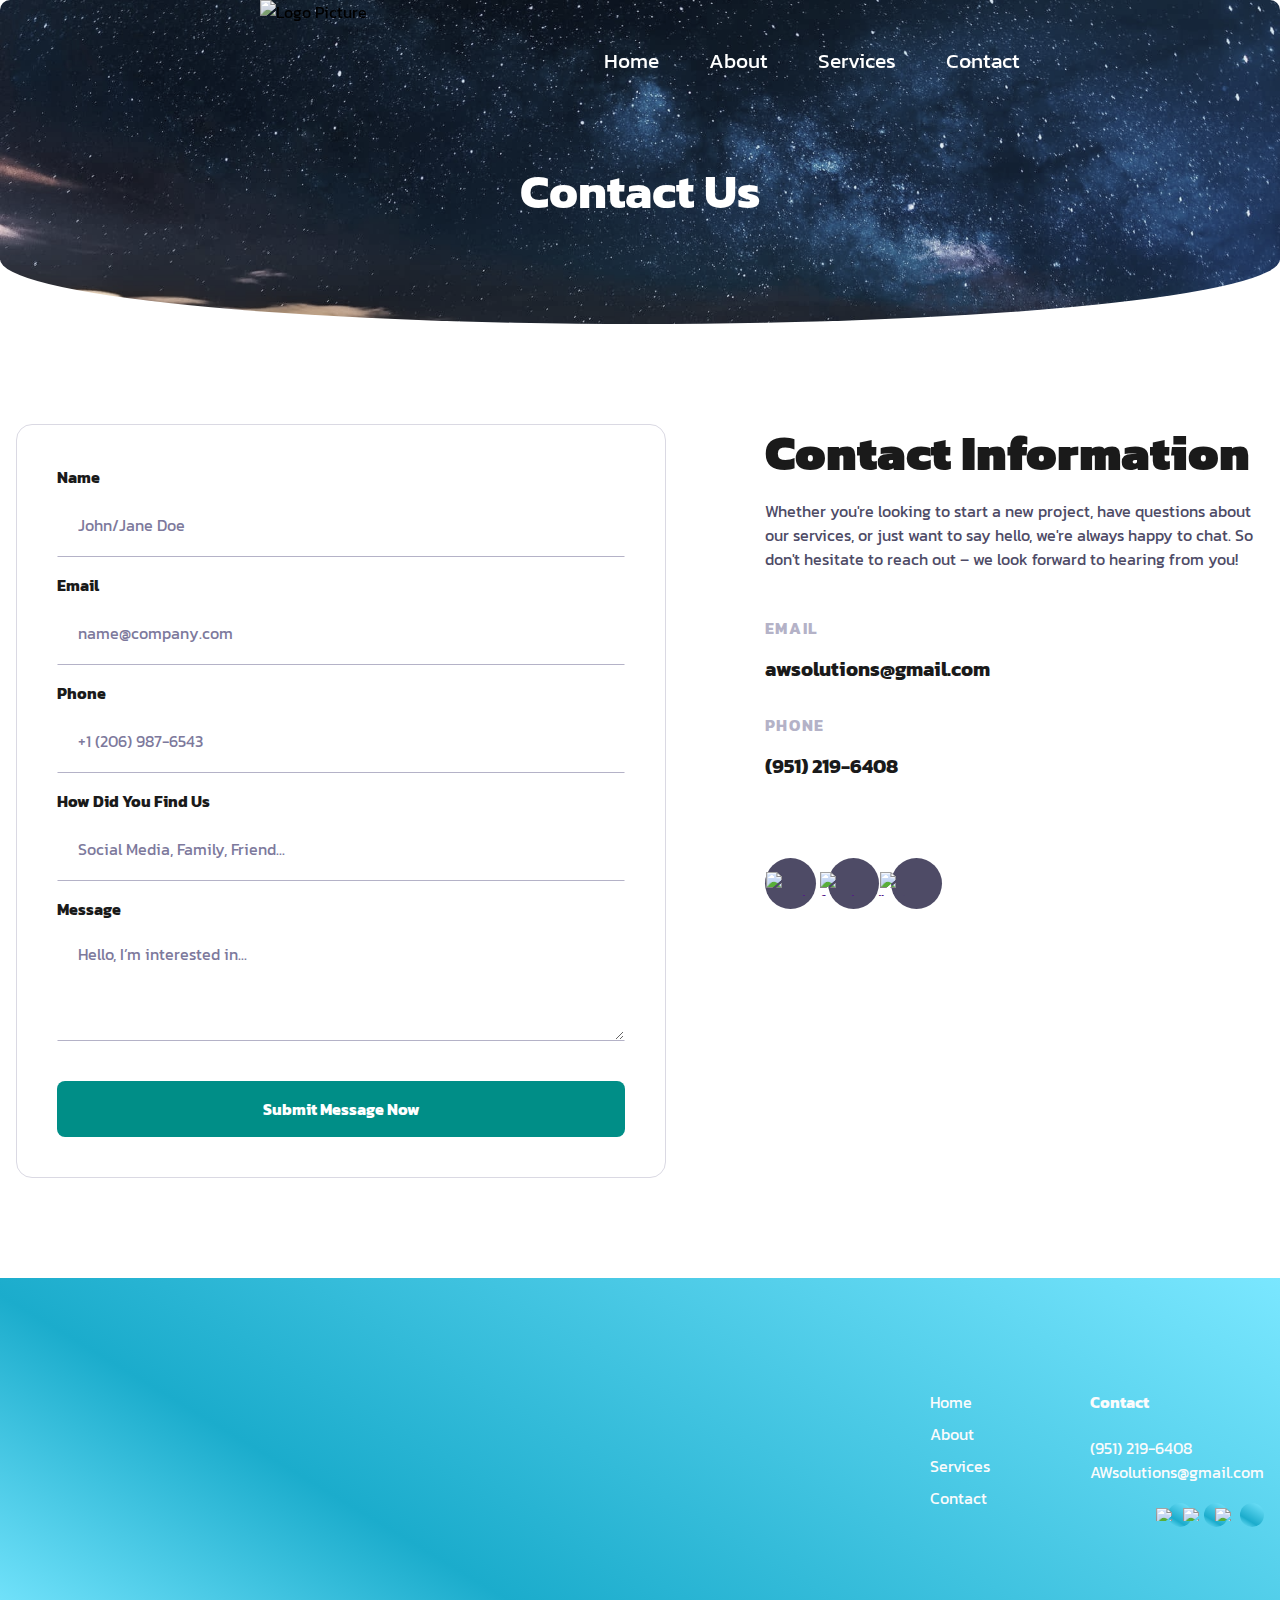
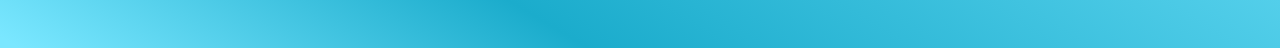
==== commit 8d79ea9a: "finished home page" ====
--- a/contact.html
+++ b/contact.html
@@ -56,20 +56,16 @@
             
             <h2 class="cs-title">Contact Information</h2>
             <p class="cs-text">
-                Justo eget magna fermentum iaculis eu non diam phasellus vestibulum. Eu volutpat odio facilisis mauris sit amet massa. Sit amet est placerat in egestas
+                Whether you're looking to start a new project, have questions about our services, or just want to say hello, we're always happy to chat. So don't hesitate to reach out – we look forward to hearing from you!
             </p>
             
-            <!--Address-->
-            <span class="cs-header">Address</span>
-            <a href="" class="cs-link">
-                PO Box 15252 Mill Creek, <br>Washington, USA 98082
-            </a>
+        
             <!--Email-->
             <span class="cs-header">Email</span>
-            <a href="mailtp:info@iabuyer.com" class="cs-link">info@iabuyer.com</a>
+            <a href="mailto:awsolutions@gmail.com" class="cs-link">awsolutions@gmail.com</a>
             <!--Phone-->
             <span class="cs-header">Phone</span>
-            <a href="tel:425-686-9566" class="cs-link">(425) 686-9566</a>
+            <a href="tel:425-686-9566" class="cs-link">(951) 219-6408</a>
 
             <!--Social Buttons-->
             <div class="cs-social">
@@ -112,6 +108,60 @@
 </section>
  </main>
 
+ <footer id="cs-footer-269">
+    <div class="cs-container">
+        <!-- Logo Group -->
+        <div class="cs-logo-group">
+            <a aria-label="go back to home" class="cs-logo" href="">
+                <img class="cs-logo-img light" aria-hidden="true" loading="lazy" decoding="async" src="images/logo.jpg" alt="logo" width="240" height="32">
+            </a>
+          
+        </div>
+        <!-- Links -->
+        <ul class="cs-nav">
+          
+            <li class="cs-nav-li">
+                <a class="cs-nav-link" href="index.html">Home</a>
+            </li>
+            <li class="cs-nav-li">
+                <a class="cs-nav-link" href="about.html">About</a>
+            </li>
+            <li class="cs-nav-li">
+                <a class="cs-nav-link" href="services.html">Services</a>
+            </li>
+            <li class="cs-nav-li">
+                <a class="cs-nav-link" href="contact.html">Contact</a>
+            </li>
+        </ul>
+        <!-- Contact Info -->
+        <ul class="cs-contact">
+            <li class="cs-nav-li">
+                <span class="cs-header">Contact</span>
+            </li>
+            <li class="cs-contact-li">
+                <a class="cs-contact-link" href="tel: 123-456-7890">(951) 219-6408</a>
+            </li>
+            <li class="cs-contact-li">
+                <a class="cs-contact-link" href="mailto:info@codestitch.com">AWsolutions@gmail.com</a>
+            </li>
+            <!-- Social Media -->
+            <li class="cs-contact-li cs-social-group">
+                <div class="cs-social">
+                    <a class="cs-social-link" aria-label="visit google profile" href="">
+                        <img class="cs-social-img" aria-hidden="true" loading="lazy" decoding="async" src="https://csimg.nyc3.digitaloceanspaces.com/Social/google.svg" alt="google" width="11" height="11">
+                    </a>
+                    <a class="cs-social-link" aria-label="visit facebook profile" href="">
+                        <img class="cs-social-img" aria-hidden="true" loading="lazy" decoding="async" src="https://csimg.nyc3.digitaloceanspaces.com/Social/Facebook.svg" alt="facebook" width="6" height="11">
+                    </a>
+                    <a class="cs-social-link" aria-label="visit instagram profile" href="">
+                        <img class="cs-social-img" aria-hidden="true" loading="lazy" decoding="async" src="https://csimg.nyc3.digitaloceanspaces.com/Social/instagram.svg" alt="instagram" width="11" height="11">
+                    </a>
+                </div>
+            </li>
+        </ul>
+    </div>
+</footer>
+
  <script src="app.js"></script>
 </body>
 </html>--- a/css/style.css
+++ b/css/style.css
@@ -22,7 +22,7 @@
 }
 
 .logo-img {
-    height: 120px;
+   height: 120px;
     
 }
 
@@ -31,7 +31,7 @@
 }
 
 a {
-    color: #393e46;  
+  
     text-decoration: none;
 }
 
@@ -677,8 +677,7 @@
     top: 120px;
     gap: 0;
     flex-direction: column;
-    background: rgb(122,231,255);
-    background: linear-gradient(31deg, rgba(122,231,255,1) 1%, rgba(27,172,204,1) 31%, rgba(122,231,255,1) 100%); 
+    background-image: url("../images/stars.jpg");
     width: 100%;
     height: 70%;
     text-align: center;
@@ -711,8 +710,7 @@
  }
 
  .text-box {
-     margin-left: 15px;
-     width: 90%;
+   
     
  }
 
@@ -732,14 +730,16 @@
  }
 
  .text-with-picture  {
-     display: flex;
-     flex-direction: column;
+  width: 100%;
+  margin: 0 auto;
+  
+    
     
  
  }
 
  .text-with-picture, svg {
-     width: 320px;
+     width: 240px;
  }
  
  .sec-main {
@@ -787,12 +787,12 @@
 }
 
 /* Small screen devices (600px and above) */
-@media only screen and (min-width: 600px) {
+@media only screen and (min-width: 546px) {
 
 
 .text-box {
   margin-left: 15px;
-  width: 90%;
+ 
  
 }
 
@@ -814,6 +814,7 @@
 .text-with-picture  {
   display: flex;
   flex-direction: column;
+  justify-content: space-between;
  
 
 }
@@ -878,31 +879,54 @@
   background-image: linear-gradient(to right, rgba(0, 0, 0, 0), rgba(0, 0, 0, 0.75), rgba(0, 0, 0, 0));
 }
 
+.create-sol {
+ padding-bottom: 75px;
+
+ }
+
 }
 
 /* Big screen devices (889px and above) */
 @media only screen and (min-width: 889px) {
 
+  header { 
+    height: 45vh;
+  }
+
+  .text-with-picture  {
+   display: flex;
+   flex-direction: row;
+  
+  
+}
+
+
+ .create-sol {
+ padding-bottom: 75px;
  
 }
+ 
+}
+
+
 
 /* Extra big screen devices (1200px and above) */
 @media only screen and (min-width: 1200px) {
 
   header {
-    height: 50vh;
+    height: 62vh;
   }
 
   .text-box {
-    width: 40%;
+    width: 35%;
     margin: 0 auto;
    
   }
   
   .text-with-picture  {
-    display: flex;
-
-    padding-top: 50px;
+    width: 70%;
+    margin: 0 auto;
+    padding-top: 45px;
  }
 
 
@@ -951,5 +975,5 @@
   background-image: linear-gradient(to right, rgba(0, 0, 0, 0), rgba(0, 0, 0, 0.75), rgba(0, 0, 0, 0));
 }
   
- 
+
 }--- a/css/contact.css
+++ b/css/contact.css
@@ -1,9 +1,13 @@
-
 
 
 header {
-  height: 20vh;
-  background-image: url("../images/stars.jpg");
+  height: 36vh;
+ background-image: url('../images/stars.jpg');
+ background-repeat: no-repeat;
+ background-size: cover;
+ background-position: center center;
+ filter: grayscale(60%);
+
 
 }
 
@@ -12,6 +16,8 @@
   color: #fff;
   text-align: center;
   font-size: 3em;
+  padding-top: 35px;
+
 }
 
 
@@ -265,4 +271,5 @@
     #cs-contact-490 #cs-form-490 {
       margin: 0;
     }
-  }+  }
+
